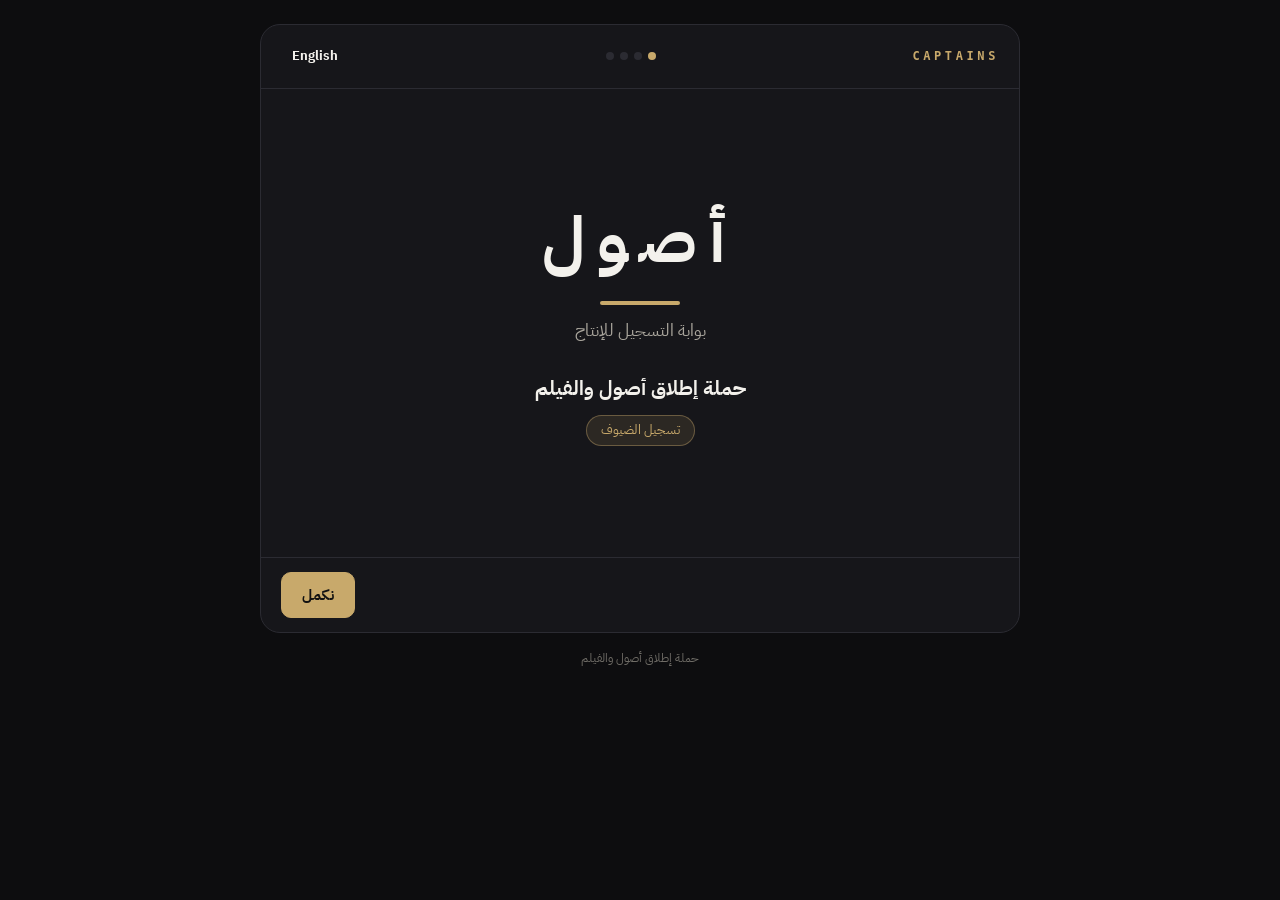
==== guest/index.html @ 7526e0e1 "feat: OSOOL launch crew & guest registration forms Bilingual (AR/EN) static forms for GitHub Pages. " ====
<!doctype html>
<html lang="ar" dir="rtl">
<head>
  <meta charset="utf-8">
  <meta name="viewport" content="width=device-width, initial-scale=1">
  <meta name="robots" content="noindex">
  <title>OSOOL · Guest registration</title>
  <link rel="preconnect" href="https://fonts.googleapis.com">
  <link rel="stylesheet" href="https://fonts.googleapis.com/css2?family=IBM+Plex+Sans+Arabic:wght@400;700&display=swap">
  <link rel="stylesheet" href="../assets/forms.css">
</head>
<body data-form="guest">
  <div id="app"></div>
  <script src="../assets/config.js"></script>
  <script src="../assets/forms-data.js"></script>
  <script src="../assets/forms.js"></script>
</body>
</html>
---- assets/forms.css ----
:root {
  --accent: #c8a96b;
  --bg: #0d0d0f;
  --surface: #16161a;
  --surface-2: #1d1d22;
  --border: #2b2b32;
  --text: #f3f1ec;
  --muted: #a9a59c;
  --faint: #6f6c66;
  --danger: #f07167;
  --accent-soft: color-mix(in srgb, var(--accent) 12%, transparent);
  --accent-line: color-mix(in srgb, var(--accent) 40%, transparent);
  --radius: 14px;
  color-scheme: dark;
}

* { box-sizing: border-box; }
html, body { margin: 0; }
body {
  min-height: 100vh;
  background: var(--bg);
  color: var(--text);
  font: 15px/1.6 'IBM Plex Sans Arabic', system-ui, -apple-system, sans-serif;
  padding: 24px 16px;
}
#app { max-width: 760px; margin: 0 auto; }

h1, h2, h3 { margin: 0; line-height: 1.3; }
h1 { font-size: 28px; font-weight: 700; }
h2 { font-size: 20px; font-weight: 700; margin-bottom: 14px; }
h3 { font-size: 15px; color: var(--accent); margin-bottom: 6px; }
p { margin: 10px 0 0; }
.muted { color: var(--muted); line-height: 1.9; white-space: pre-line; }
.lg { font-size: 17px; }

.panel { background: var(--surface); border: 1px solid var(--border); border-radius: 20px; overflow: hidden; }
header, footer { display: flex; align-items: center; justify-content: space-between; gap: 12px; padding: 14px 20px; }
header { border-bottom: 1px solid var(--border); }
footer { border-top: 1px solid var(--border); }
.logo { font: 700 12px/1 ui-monospace, Menlo, monospace; letter-spacing: .3em; color: var(--accent); }
.dots { display: flex; gap: 6px; }
.dots span { width: 8px; height: 8px; border-radius: 50%; background: var(--border); }
.dots span.on { background: var(--accent); }
main { min-height: 460px; padding: 40px 20px; }
@media (min-width: 640px) { main { padding: 44px 48px; } }

.center { min-height: 380px; display: flex; flex-direction: column; align-items: center; justify-content: center; text-align: center; }
.center h2 { margin: 28px 0 0; }
.brand { font-size: clamp(40px, 10vw, 64px); font-weight: 700; letter-spacing: .18em; }
.rule { display: block; width: 80px; height: 4px; border-radius: 4px; background: var(--accent); margin-top: 18px; }
.chip { display: inline-block; margin-top: 14px; padding: 4px 14px; border-radius: 999px; border: 1px solid var(--accent-line); background: var(--accent-soft); color: var(--accent); font-size: 13px; }
.check { color: var(--accent); margin-bottom: 8px; }

.stack > * + * { margin-top: 28px; }
.card { border: 1px solid var(--border); background: var(--surface-2); border-radius: var(--radius); padding: 16px; }
.card.accent { border-color: var(--accent-line); background: var(--accent-soft); }
.card .label { display: block; font-size: 12px; color: var(--accent); }
.card strong { display: block; margin-top: 4px; }
.facts { display: grid; gap: 12px; grid-template-columns: repeat(auto-fit, minmax(160px, 1fr)); }
.team { display: grid; gap: 12px; grid-template-columns: 1fr; }
@media (min-width: 640px) {
  .team { grid-template-columns: repeat(6, 1fr); }
  .team .card { grid-column: span 2; }
  .team .card.featured { grid-column: span 3; }
}

.grid { display: grid; gap: 20px; grid-template-columns: 1fr; }
@media (min-width: 640px) { .grid { grid-template-columns: 1fr 1fr; } .field.full { grid-column: 1 / -1; } }
.field { display: flex; flex-direction: column; gap: 8px; min-width: 0; }
.field > label { font-size: 14px; font-weight: 700; }
.req, .error { color: var(--danger); }
.error { font-size: 13px; margin: 0; }

input, select, textarea {
  width: 100%;
  font: inherit;
  color: var(--text);
  background: var(--bg);
  border: 1px solid var(--border);
  border-radius: 10px;
  padding: 12px 14px;
}
textarea { resize: vertical; }
input:focus, select:focus, textarea:focus, button:focus-visible, .file:focus-within {
  outline: 2px solid var(--accent);
  outline-offset: 1px;
}
[aria-invalid="true"] { border-color: var(--danger); }

.pills { display: flex; flex-wrap: wrap; gap: 8px; }
.pills[aria-invalid="true"] .pill { border-color: var(--danger); }
.pill {
  font: inherit; color: var(--text); cursor: pointer;
  border: 1px solid var(--border); background: var(--bg);
  border-radius: 999px; padding: 8px 18px;
}
.pill.on { background: var(--accent); border-color: var(--accent); color: #111; font-weight: 700; }

.file {
  position: relative;
  display: flex; align-items: center; gap: 12px; flex-wrap: wrap; cursor: pointer;
  border: 1px dashed var(--border); border-radius: 10px; padding: 14px; background: var(--bg);
}
.file.has-file { border-style: solid; border-color: var(--accent-line); background: var(--accent-soft); }
.file:has(input[aria-invalid="true"]) { border-color: var(--danger); }
.file input { position: absolute; width: 1px; height: 1px; opacity: 0; }
.file-btn { padding: 6px 14px; border-radius: 8px; background: var(--surface-2); border: 1px solid var(--border); font-weight: 700; font-size: 14px; }
.file-name { color: var(--muted); font-size: 13px; overflow-wrap: anywhere; min-width: 0; }

button {
  font: inherit; font-weight: 700; cursor: pointer; color: var(--text);
  background: var(--surface-2); border: 1px solid var(--border); border-radius: 10px; padding: 10px 20px;
}
button.primary { background: var(--accent); border-color: var(--accent); color: #111; }
button.ghost { background: none; border-color: transparent; padding: 6px 10px; font-size: 13px; }
button:disabled { opacity: .6; cursor: progress; }

.hp { position: absolute; width: 1px; height: 1px; overflow: hidden; clip-path: inset(50%); white-space: nowrap; }
.foot { text-align: center; color: var(--faint); font-size: 12px; margin-top: 16px; }
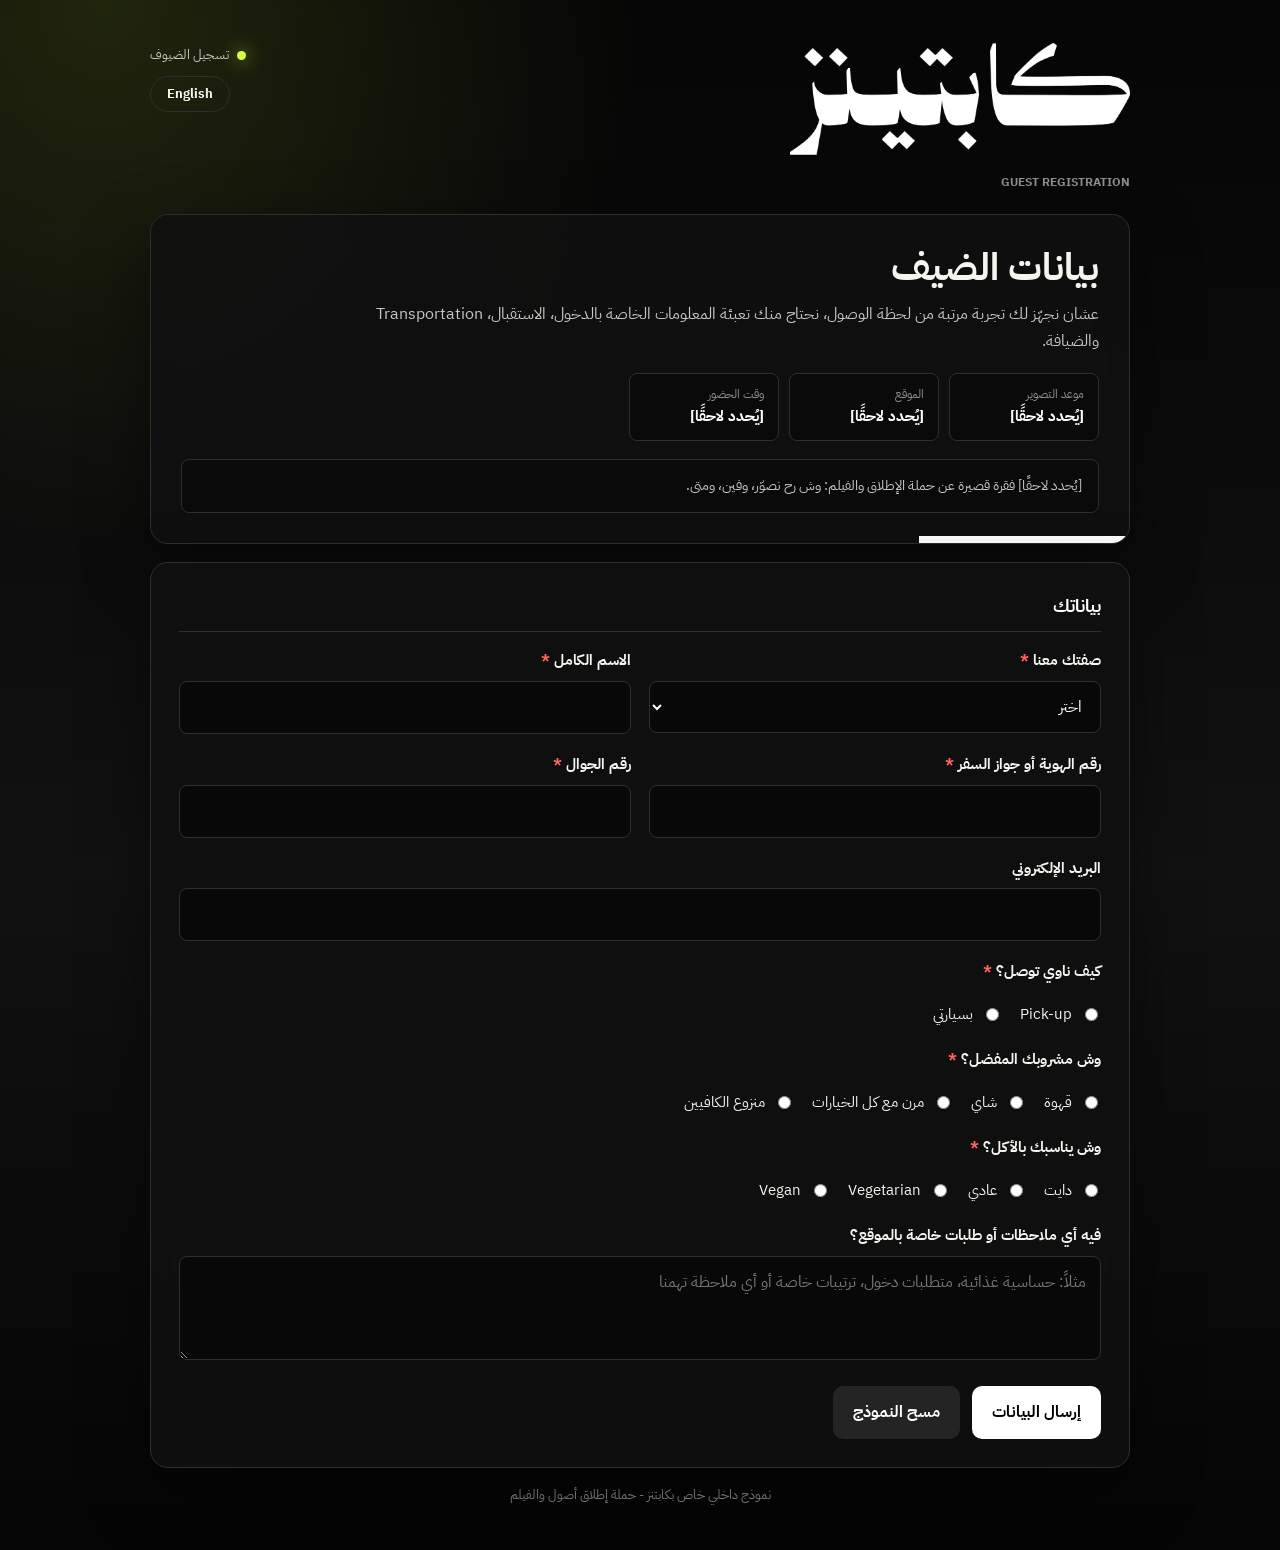
==== commit 0ff43a8a: "feat: match the National Day crew form design Single-page layout, Captains logo, lime accent, hero c" ====
--- a/guest/index.html
+++ b/guest/index.html
@@ -6,11 +6,11 @@
   <meta name="robots" content="noindex">
   <title>OSOOL · Guest registration</title>
   <link rel="preconnect" href="https://fonts.googleapis.com">
-  <link rel="stylesheet" href="https://fonts.googleapis.com/css2?family=IBM+Plex+Sans+Arabic:wght@400;700&display=swap">
+  <link rel="stylesheet" href="https://fonts.googleapis.com/css2?family=IBM+Plex+Sans+Arabic:wght@400;500;600;700;800&display=swap">
   <link rel="stylesheet" href="../assets/forms.css">
 </head>
 <body data-form="guest">
-  <div id="app"></div>
+  <div id="app" class="wrap"></div>
   <script src="../assets/config.js"></script>
   <script src="../assets/forms-data.js"></script>
   <script src="../assets/forms.js"></script>
--- a/assets/forms.css
+++ b/assets/forms.css
@@ -1,119 +1,123 @@
+/* Same look as the National Day crew form (nazy90/osool-national-day-crew). */
 :root {
-  --accent: #c8a96b;
-  --bg: #0d0d0f;
-  --surface: #16161a;
-  --surface-2: #1d1d22;
-  --border: #2b2b32;
-  --text: #f3f1ec;
-  --muted: #a9a59c;
-  --faint: #6f6c66;
-  --danger: #f07167;
-  --accent-soft: color-mix(in srgb, var(--accent) 12%, transparent);
-  --accent-line: color-mix(in srgb, var(--accent) 40%, transparent);
-  --radius: 14px;
-  color-scheme: dark;
+  --ink: #f6f4ee;
+  --soft: #c7c7c2;
+  --muted: #8f908b;
+  --night: #050505;
+  --panel: #101010;
+  --panel-2: #171717;
+  --line: #2f2f2d;
+  --white: #ffffff;
+  --accent: #d8ff3e;
+  --danger: #ff665c;
+  --shadow: 0 24px 70px rgba(0, 0, 0, .45);
 }
+* { box-sizing: border-box; }
+body {
+  margin: 0;
+  font-family: 'IBM Plex Sans Arabic', Tahoma, Arial, sans-serif;
+  background:
+    radial-gradient(circle at 8% 0%, rgba(216, 255, 62, .13), transparent 28%),
+    linear-gradient(180deg, #050505 0%, #111 56%, #050505 100%);
+  background-color: var(--night);
+  min-height: 100vh;
+  color: var(--ink);
+  line-height: 1.7;
+}
+.wrap { width: min(980px, 92%); margin: 34px auto 44px; }
 
-* { box-sizing: border-box; }
-html, body { margin: 0; }
-body {
-  min-height: 100vh;
-  background: var(--bg);
-  color: var(--text);
-  font: 15px/1.6 'IBM Plex Sans Arabic', system-ui, -apple-system, sans-serif;
-  padding: 24px 16px;
+.brandbar { display: flex; align-items: flex-start; justify-content: space-between; gap: 18px; margin-bottom: 22px; }
+.brand { display: flex; flex-direction: column; gap: 8px; min-width: 0; }
+.logo-image { display: block; width: min(340px, 74vw); height: auto; }
+.brandtag { margin: 0; color: var(--muted); font-size: 12px; font-weight: 700; letter-spacing: 0; text-transform: uppercase; }
+.side { display: flex; flex-direction: column; align-items: flex-end; gap: 10px; padding-top: 10px; }
+.status { display: flex; align-items: center; gap: 8px; color: var(--soft); font-size: 13px; white-space: nowrap; }
+.dot { width: 9px; height: 9px; border-radius: 50%; background: var(--accent); box-shadow: 0 0 18px rgba(216, 255, 62, .9); }
+.lang-toggle { background: transparent; color: var(--ink); border: 1px solid var(--line); border-radius: 999px; padding: 6px 16px; font-size: 13px; font-weight: 700; }
+.lang-toggle:hover { border-color: var(--accent); color: var(--accent); }
+
+.hero, form { background: rgba(16, 16, 16, .9); border: 1px solid var(--line); box-shadow: var(--shadow); backdrop-filter: blur(14px); }
+.hero { border-radius: 18px; padding: 30px; margin-bottom: 18px; position: relative; overflow: hidden; }
+.hero:before { content: ""; position: absolute; inset: auto 0 0 auto; width: 210px; height: 7px; background: var(--white); }
+h1 { margin: 0 0 10px; font-size: 38px; line-height: 1.2; font-weight: 800; }
+.subtitle { margin: 0; color: var(--soft); max-width: 760px; }
+.notice { margin-top: 18px; padding: 14px 16px; border-radius: 8px; background: #0a0a0a; border: 1px solid var(--line); color: var(--soft); font-size: 14px; white-space: pre-line; }
+.facts { display: flex; flex-wrap: wrap; gap: 10px; margin-top: 18px; }
+.fact { padding: 10px 14px; border-radius: 8px; background: #0a0a0a; border: 1px solid var(--line); min-width: 150px; }
+.fact span { display: block; color: var(--muted); font-size: 12px; }
+.fact strong { display: block; color: var(--white); font-size: 15px; }
+
+form { border-radius: 18px; padding: 28px; }
+.section-title { margin: 0 0 16px; padding-bottom: 10px; border-bottom: 1px solid var(--line); font-size: 18px; color: var(--white); font-weight: 800; }
+.grid { display: grid; grid-template-columns: repeat(2, minmax(0, 1fr)); gap: 18px; }
+.field { display: flex; flex-direction: column; gap: 7px; min-width: 0; }
+.full { grid-column: 1 / -1; }
+label, .label { font-weight: 700; font-size: 15px; color: var(--ink); }
+.req { color: var(--danger); }
+.hint { color: var(--muted); font-size: 12.5px; line-height: 1.5; }
+.hint.ok { color: var(--accent); }
+.error { color: var(--danger); font-size: 13px; margin: 0; }
+input, select, textarea { width: 100%; padding: 12px 14px; border: 1px solid var(--line); border-radius: 8px; font: inherit; background: #080808; color: var(--white); outline: none; }
+input::placeholder, textarea::placeholder { color: #777; }
+input:focus, select:focus, textarea:focus { border-color: var(--white); box-shadow: 0 0 0 3px rgba(255, 255, 255, .12); }
+[aria-invalid="true"] { border-color: var(--danger); }
+textarea { min-height: 104px; resize: vertical; }
+.choices { display: flex; flex-wrap: wrap; gap: 10px 18px; padding: 10px 0 2px; }
+.choices label { font-weight: 400; display: flex; align-items: flex-start; gap: 8px; cursor: pointer; }
+.choices input { width: auto; margin-top: 6px; accent-color: var(--accent); }
+.hidden { display: none !important; }
+.hp { position: absolute; width: 1px; height: 1px; overflow: hidden; clip-path: inset(50%); white-space: nowrap; }
+
+.actions { display: flex; gap: 12px; justify-content: flex-start; margin-top: 26px; flex-wrap: wrap; }
+button { border: 0; border-radius: 10px; padding: 13px 20px; font: inherit; font-weight: 800; cursor: pointer; }
+button:disabled { opacity: .6; cursor: progress; }
+.primary { background: var(--white); color: #000; }
+.primary:hover { background: var(--accent); }
+.secondary { background: #242424; color: var(--white); }
+button:focus-visible, .ig-link:focus-visible { outline: 2px solid var(--accent); outline-offset: 2px; }
+.message { display: none; margin-top: 18px; padding: 13px 15px; border-radius: 10px; font-weight: 700; }
+.message.error { display: block; background: #fff0ed; color: #912018; border: 1px solid #ffc9c0; }
+.footer { text-align: center; color: var(--muted); font-size: 13px; margin-top: 16px; }
+
+.thanks {
+  display: none; background: rgba(16, 16, 16, .9); border: 1px solid var(--line);
+  box-shadow: var(--shadow); backdrop-filter: blur(14px); border-radius: 18px;
+  padding: 44px 34px; text-align: center; position: relative; overflow: hidden;
 }
-#app { max-width: 760px; margin: 0 auto; }
+.thanks.show { display: block; animation: rise .45s ease both; }
+.thanks:before { content: ""; position: absolute; inset: 0 auto auto 0; width: 210px; height: 7px; background: var(--accent); }
+@keyframes rise { from { opacity: 0; transform: translateY(14px); } to { opacity: 1; transform: none; } }
+.thanks-mark {
+  width: 74px; height: 74px; margin: 6px auto 20px; border-radius: 50%;
+  display: flex; align-items: center; justify-content: center;
+  background: var(--accent); color: #0a0a0a; font-size: 38px; font-weight: 800; line-height: 1;
+  box-shadow: 0 0 40px rgba(216, 255, 62, .35);
+}
+.thanks h2 { margin: 0 0 12px; font-size: 32px; font-weight: 800; color: var(--white); }
+.thanks-lead { margin: 0 auto 8px; max-width: 520px; color: var(--ink); font-size: 17px; }
+.thanks-note { margin: 0 auto; max-width: 520px; color: var(--muted); font-size: 14px; }
+.thanks-social { margin: 30px auto 0; padding: 22px 18px; max-width: 520px; border: 1px solid var(--line); border-radius: 14px; background: #0a0a0a; }
+.thanks-social p { margin: 0 0 14px; color: var(--soft); font-weight: 700; font-size: 15px; }
+.ig-link {
+  display: inline-flex; align-items: center; gap: 9px; padding: 12px 22px; border-radius: 999px;
+  background: var(--white); color: #000; text-decoration: none; font-weight: 800; font-size: 15px;
+  transition: background .18s ease, transform .18s ease; direction: ltr;
+}
+.ig-link:hover { background: var(--accent); transform: translateY(-1px); }
+.ig-link svg { width: 19px; height: 19px; flex: none; }
+.thanks .again { margin-top: 26px; }
 
-h1, h2, h3 { margin: 0; line-height: 1.3; }
-h1 { font-size: 28px; font-weight: 700; }
-h2 { font-size: 20px; font-weight: 700; margin-bottom: 14px; }
-h3 { font-size: 15px; color: var(--accent); margin-bottom: 6px; }
-p { margin: 10px 0 0; }
-.muted { color: var(--muted); line-height: 1.9; white-space: pre-line; }
-.lg { font-size: 17px; }
-
-.panel { background: var(--surface); border: 1px solid var(--border); border-radius: 20px; overflow: hidden; }
-header, footer { display: flex; align-items: center; justify-content: space-between; gap: 12px; padding: 14px 20px; }
-header { border-bottom: 1px solid var(--border); }
-footer { border-top: 1px solid var(--border); }
-.logo { font: 700 12px/1 ui-monospace, Menlo, monospace; letter-spacing: .3em; color: var(--accent); }
-.dots { display: flex; gap: 6px; }
-.dots span { width: 8px; height: 8px; border-radius: 50%; background: var(--border); }
-.dots span.on { background: var(--accent); }
-main { min-height: 460px; padding: 40px 20px; }
-@media (min-width: 640px) { main { padding: 44px 48px; } }
-
-.center { min-height: 380px; display: flex; flex-direction: column; align-items: center; justify-content: center; text-align: center; }
-.center h2 { margin: 28px 0 0; }
-.brand { font-size: clamp(40px, 10vw, 64px); font-weight: 700; letter-spacing: .18em; }
-.rule { display: block; width: 80px; height: 4px; border-radius: 4px; background: var(--accent); margin-top: 18px; }
-.chip { display: inline-block; margin-top: 14px; padding: 4px 14px; border-radius: 999px; border: 1px solid var(--accent-line); background: var(--accent-soft); color: var(--accent); font-size: 13px; }
-.check { color: var(--accent); margin-bottom: 8px; }
-
-.stack > * + * { margin-top: 28px; }
-.card { border: 1px solid var(--border); background: var(--surface-2); border-radius: var(--radius); padding: 16px; }
-.card.accent { border-color: var(--accent-line); background: var(--accent-soft); }
-.card .label { display: block; font-size: 12px; color: var(--accent); }
-.card strong { display: block; margin-top: 4px; }
-.facts { display: grid; gap: 12px; grid-template-columns: repeat(auto-fit, minmax(160px, 1fr)); }
-.team { display: grid; gap: 12px; grid-template-columns: 1fr; }
-@media (min-width: 640px) {
-  .team { grid-template-columns: repeat(6, 1fr); }
-  .team .card { grid-column: span 2; }
-  .team .card.featured { grid-column: span 3; }
+@media (max-width: 700px) {
+  .wrap { margin-top: 22px; }
+  .brandbar { align-items: flex-start; flex-direction: column; }
+  .side { flex-direction: row; align-items: center; padding-top: 0; }
+  .status { white-space: normal; }
+  .grid { grid-template-columns: 1fr; }
+  .full { grid-column: auto; }
+  .hero, form { padding: 22px; }
+  h1 { font-size: 27px; }
+  .logo-image { width: min(280px, 82vw); }
+  .thanks { padding: 34px 22px; }
+  .thanks h2 { font-size: 26px; }
+  .thanks-lead { font-size: 16px; }
 }
-
-.grid { display: grid; gap: 20px; grid-template-columns: 1fr; }
-@media (min-width: 640px) { .grid { grid-template-columns: 1fr 1fr; } .field.full { grid-column: 1 / -1; } }
-.field { display: flex; flex-direction: column; gap: 8px; min-width: 0; }
-.field > label { font-size: 14px; font-weight: 700; }
-.req, .error { color: var(--danger); }
-.error { font-size: 13px; margin: 0; }
-
-input, select, textarea {
-  width: 100%;
-  font: inherit;
-  color: var(--text);
-  background: var(--bg);
-  border: 1px solid var(--border);
-  border-radius: 10px;
-  padding: 12px 14px;
-}
-textarea { resize: vertical; }
-input:focus, select:focus, textarea:focus, button:focus-visible, .file:focus-within {
-  outline: 2px solid var(--accent);
-  outline-offset: 1px;
-}
-[aria-invalid="true"] { border-color: var(--danger); }
-
-.pills { display: flex; flex-wrap: wrap; gap: 8px; }
-.pills[aria-invalid="true"] .pill { border-color: var(--danger); }
-.pill {
-  font: inherit; color: var(--text); cursor: pointer;
-  border: 1px solid var(--border); background: var(--bg);
-  border-radius: 999px; padding: 8px 18px;
-}
-.pill.on { background: var(--accent); border-color: var(--accent); color: #111; font-weight: 700; }
-
-.file {
-  position: relative;
-  display: flex; align-items: center; gap: 12px; flex-wrap: wrap; cursor: pointer;
-  border: 1px dashed var(--border); border-radius: 10px; padding: 14px; background: var(--bg);
-}
-.file.has-file { border-style: solid; border-color: var(--accent-line); background: var(--accent-soft); }
-.file:has(input[aria-invalid="true"]) { border-color: var(--danger); }
-.file input { position: absolute; width: 1px; height: 1px; opacity: 0; }
-.file-btn { padding: 6px 14px; border-radius: 8px; background: var(--surface-2); border: 1px solid var(--border); font-weight: 700; font-size: 14px; }
-.file-name { color: var(--muted); font-size: 13px; overflow-wrap: anywhere; min-width: 0; }
-
-button {
-  font: inherit; font-weight: 700; cursor: pointer; color: var(--text);
-  background: var(--surface-2); border: 1px solid var(--border); border-radius: 10px; padding: 10px 20px;
-}
-button.primary { background: var(--accent); border-color: var(--accent); color: #111; }
-button.ghost { background: none; border-color: transparent; padding: 6px 10px; font-size: 13px; }
-button:disabled { opacity: .6; cursor: progress; }
-
-.hp { position: absolute; width: 1px; height: 1px; overflow: hidden; clip-path: inset(50%); white-space: nowrap; }
-.foot { text-align: center; color: var(--faint); font-size: 12px; margin-top: 16px; }
